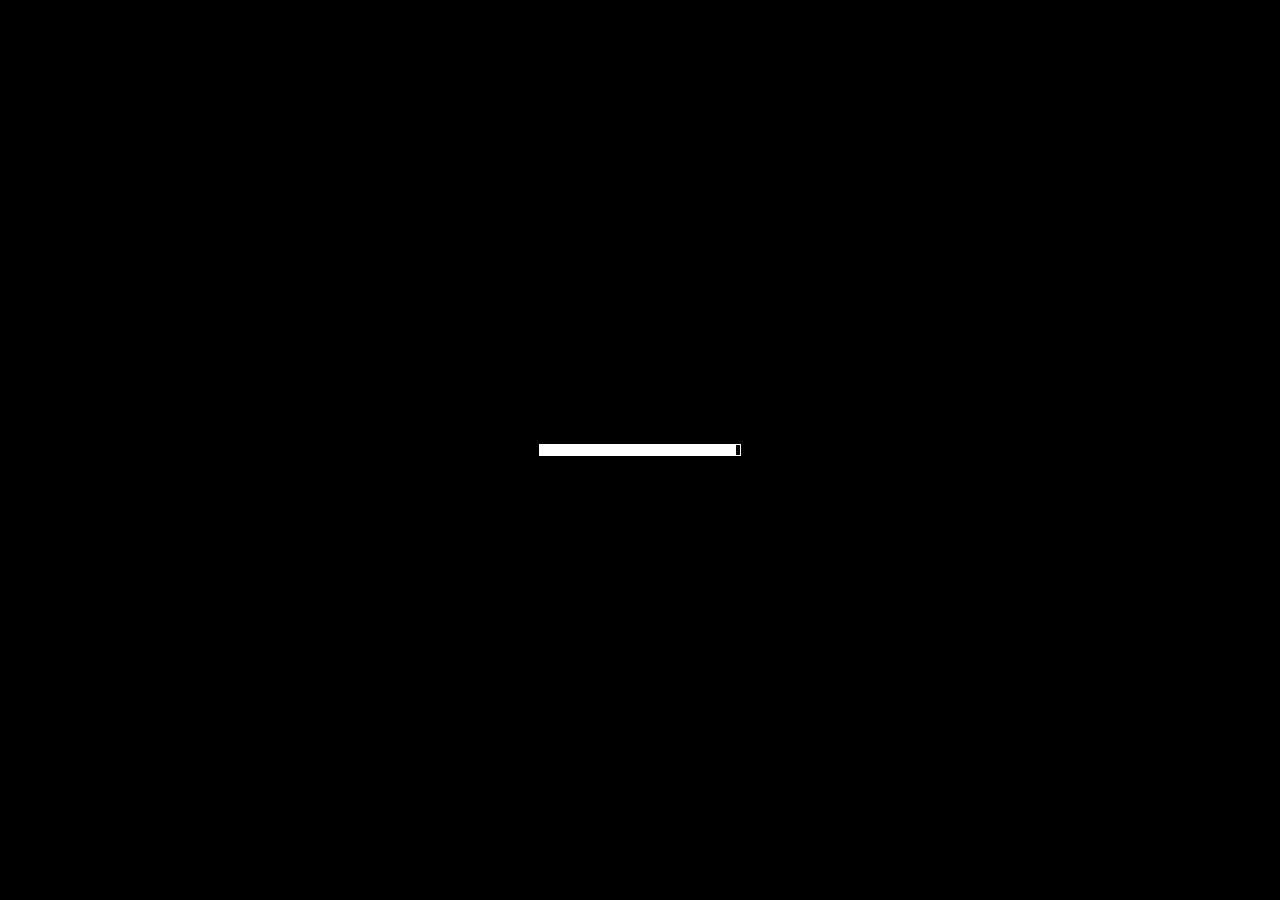
==== index.html @ d66dfb16 "first commit" ====
<!DOCTYPE html>
<!-- Created with https://packager.turbowarp.org/ -->
<html>
<head>
  <meta charset="utf-8">
  <meta name="viewport" content="width=device-width, initial-scale=1.0, maximum-scale=1.0, user-scalable=no">
  <!-- We only include this to explicitly loosen the CSP of various packager environments. It does not provide any security. -->
  <meta http-equiv="Content-Security-Policy" content="default-src * 'self' 'unsafe-inline' 'unsafe-eval' data: blob:">
  <title>Bedwars</title>
  <style>
    body {
      color: #ffffff;
      font-family: sans-serif;
      overflow: hidden;
      margin: 0;
      padding: 0;
    }
    :root, body.is-fullscreen {
      background-color: #000000;
    }
    [hidden] {
      display: none !important;
    }
    h1 {
      font-weight: normal;
    }
    a {
      color: inherit;
      text-decoration: underline;
      cursor: pointer;
    }

    #app, #loading, #error, #launch {
      position: absolute;
      top: 0;
      left: 0;
      width: 100%;
      height: 100%;
    }
    .screen {
      display: flex;
      flex-direction: column;
      align-items: center;
      justify-content: center;
      text-align: center;
      cursor: default;
      user-select: none;
      -webkit-user-select: none;
      background-color: #000000;
    }
    #launch {
      background-color: rgba(0, 0, 0, 0.7);
      cursor: pointer;
    }
    .green-flag {
      width: 80px;
      height: 80px;
      padding: 16px;
      border-radius: 100%;
      background: rgba(255, 255, 255, 0.75);
      border: 3px solid hsla(0, 100%, 100%, 1);
      display: flex;
      justify-content: center;
      align-items: center;
      box-sizing: border-box;
    }
    #loading {
      
    }
    .progress-bar-outer {
      border: 1px solid currentColor;
      height: 10px;
      width: 200px;
      max-width: 200px;
    }
    .progress-bar-inner {
      height: 100%;
      width: 0;
      background-color: currentColor;
    }
    .loading-text, noscript {
      font-weight: normal;
      font-size: 36px;
      margin: 0 0 16px;
    }
    .loading-image {
      margin: 0 0 16px;
    }
    #error-message, #error-stack {
      font-family: monospace;
      max-width: 600px;
      white-space: pre-wrap;
      user-select: text;
      -webkit-user-select: text;
    }
    #error-stack {
      text-align: left;
      max-height: 200px;
      overflow: auto;
    }
    .control-button {
      width: 2rem;
      height: 2rem;
      padding: 0.375rem;
      margin-top: 0.5rem;
      margin-bottom: 0.5rem;
      user-select: none;
      -webkit-user-select: none;
      cursor: pointer;
      border: 0;
      border-radius: 4px;
    }
    .control-button-highlight:hover {
      background: #ff4c4c26;
    }
    .control-button-highlight.active {
      background: #ff4c4c59;
    }
    .fullscreen-button {
      background: white;
    }
    .standalone-fullscreen-button {
      position: absolute;
      top: 0;
      right: 0;
      background-color: rgba(0, 0, 0, 0.5);
      border-radius: 0 0 0 4px;
      padding: 4px;
      cursor: pointer;
    }
    .sc-canvas {
      cursor: auto;
    }
    .sc-monitor-root[data-opcode^="data_"] .sc-monitor-value-color {
      background-color: #ff8c1a;
    }
    .sc-monitor-row-value-outer {
      background-color: #fc662c;
    }
    .sc-monitor-row-value-editing .sc-monitor-row-value-outer {
      background-color: #e25b27;
    }
    
  </style>
  <meta name="theme-color" content="#000000">
  
</head>
<body>
  <div id="app"></div>

  <div id="launch" class="screen" hidden title="Click to start">
    <div class="green-flag">
      <svg viewBox="0 0 16.63 17.5" width="42" height="44">
        <defs><style>.cls-1,.cls-2{fill:#4cbf56;stroke:#45993d;stroke-linecap:round;stroke-linejoin:round;}.cls-2{stroke-width:1.5px;}</style></defs>
        <path class="cls-1" d="M.75,2A6.44,6.44,0,0,1,8.44,2h0a6.44,6.44,0,0,0,7.69,0V12.4a6.44,6.44,0,0,1-7.69,0h0a6.44,6.44,0,0,0-7.69,0"/>
        <line class="cls-2" x1="0.75" y1="16.75" x2="0.75" y2="0.75"/>
      </svg>
    </div>
  </div>

  <div id="loading" class="screen">
    <noscript>Enable JavaScript</noscript>
    
    
    <div class="progress-bar-outer"><div class="progress-bar-inner" id="loading-inner"></div></div>
  </div>

  <div id="error" class="screen" hidden>
    <h1>Error</h1>
    <details>
      <summary id="error-message"></summary>
      <p id="error-stack"></p>
    </details>
  </div>

  <script src="script.js"></script>
  <script>
    const appElement = document.getElementById('app');
    const launchScreen = document.getElementById('launch');
    const loadingScreen = document.getElementById('loading');
    const loadingInner = document.getElementById('loading-inner');
    const errorScreen = document.getElementById('error');
    const errorScreenMessage = document.getElementById('error-message');
    const errorScreenStack = document.getElementById('error-stack');

    const handleError = (error) => {
      console.error(error);
      if (!errorScreen.hidden) return;
      errorScreen.hidden = false;
      errorScreenMessage.textContent = '' + error;
      let debug = error && error.stack || 'no stack';
      debug += '\nUser agent: ' + navigator.userAgent;
      errorScreenStack.textContent = debug;
    };
    const setProgress = (progress) => {
      if (loadingInner) loadingInner.style.width = progress * 100 + '%';
    };
    const interpolate = (a, b, t) => a + t * (b - a);

    try {
      setProgress(0.1);

      const scaffolding = new Scaffolding.Scaffolding();
      scaffolding.width = 480;
      scaffolding.height = 360;
      scaffolding.resizeMode = "preserve-ratio";
      scaffolding.editableLists = false;
      scaffolding.usePackagedRuntime = true;
      scaffolding.setup();
      scaffolding.appendTo(appElement);

      const vm = scaffolding.vm;
      window.scaffolding = scaffolding;
      window.vm = scaffolding.vm;
      window.Scratch = {
        vm,
        renderer: vm.renderer,
        audioEngine: vm.runtime.audioEngine,
        bitmapAdapter: vm.runtime.v2BitmapAdapter,
        videoProvider: vm.runtime.ioDevices.video.provider
      };

      scaffolding.setUsername("player####".replace(/#/g, () => Math.floor(Math.random() * 10)));
      scaffolding.setAccentColor("#ff4c4c");

      try {
        scaffolding.addCloudProvider(new Scaffolding.Cloud.WebSocketProvider(["wss://clouddata.turbowarp.org","wss://clouddata.turbowarp.xyz"], ""));
      } catch (error) {
        console.error(error);
      }

      const greenFlagButton = document.createElement('img');
      greenFlagButton.src = 'data:image/svg+xml,' + encodeURIComponent('<svg xmlns="http://www.w3.org/2000/svg" viewBox="0 0 16.63 17.5"><path d="M.75 2a6.44 6.44 0 017.69 0h0a6.44 6.44 0 007.69 0v10.4a6.44 6.44 0 01-7.69 0h0a6.44 6.44 0 00-7.69 0" fill="#4cbf56" stroke="#45993d" stroke-linecap="round" stroke-linejoin="round"/><path stroke-width="1.5" fill="#4cbf56" stroke="#45993d" stroke-linecap="round" stroke-linejoin="round" d="M.75 16.75v-16"/></svg>');
      greenFlagButton.className = 'control-button control-button-highlight green-flag-button';
      greenFlagButton.draggable = false;
      greenFlagButton.addEventListener('click', () => {
        scaffolding.greenFlag();
      });
      scaffolding.addEventListener('PROJECT_RUN_START', () => {
        greenFlagButton.classList.add('active');
      });
      scaffolding.addEventListener('PROJECT_RUN_STOP', () => {
        greenFlagButton.classList.remove('active');
      });
      scaffolding.addControlButton({
        element: greenFlagButton,
        where: 'top-left'
      });

      const stopAllButton = document.createElement('img');
      stopAllButton.src = 'data:image/svg+xml,' + encodeURIComponent('<svg xmlns="http://www.w3.org/2000/svg" viewBox="0 0 14 14"><path fill="#ec5959" stroke="#b84848" stroke-linecap="round" stroke-linejoin="round" stroke-miterlimit="10" d="M4.3.5h5.4l3.8 3.8v5.4l-3.8 3.8H4.3L.5 9.7V4.3z"/></svg>');
      stopAllButton.className = 'control-button control-button-highlight stop-all-button';
      stopAllButton.draggable = false;
      stopAllButton.addEventListener('click', () => {
        scaffolding.stopAll();
      });
      scaffolding.addControlButton({
        element: stopAllButton,
        where: 'top-left'
      });

      if (document.fullscreenEnabled || document.webkitFullscreenEnabled) {
        let isFullScreen = !!(document.fullscreenElement || document.webkitFullscreenElement);
        const fullscreenButton = document.createElement('img');
        fullscreenButton.draggable = false;
        fullscreenButton.className = 'control-button fullscreen-button';
        fullscreenButton.addEventListener('click', () => {
          if (isFullScreen) {
            if (document.exitFullscreen) {
              document.exitFullscreen();
            } else if (document.webkitExitFullscreen) {
              document.webkitExitFullscreen();
            }
          } else {
            if (document.body.requestFullscreen) {
              document.body.requestFullscreen();
            } else if (document.body.webkitRequestFullscreen) {
              document.body.webkitRequestFullscreen();
            }
          }
        });
        const otherControlsExist = true;
        const fillColor = otherControlsExist ? '#575E75' : '#ffffff';
        const updateFullScreen = () => {
          isFullScreen = !!(document.fullscreenElement || document.webkitFullscreenElement);
          document.body.classList.toggle('is-fullscreen', isFullScreen);
          if (isFullScreen) {
            fullscreenButton.src = 'data:image/svg+xml,' + encodeURIComponent('<svg width="20" height="20" xmlns="http://www.w3.org/2000/svg"><g fill="' + fillColor + '" fill-rule="evenodd"><path d="M12.662 3.65l.89.891 3.133-2.374a.815.815 0 011.15.165.819.819 0 010 .986L15.467 6.46l.867.871c.25.25.072.664-.269.664L12.388 8A.397.397 0 0112 7.611V3.92c0-.341.418-.514.662-.27M7.338 16.35l-.89-.89-3.133 2.374a.817.817 0 01-1.15-.166.819.819 0 010-.985l2.37-3.143-.87-.871a.387.387 0 01.27-.664L7.612 12a.397.397 0 01.388.389v3.692a.387.387 0 01-.662.27M7.338 3.65l-.89.891-3.133-2.374a.815.815 0 00-1.15.165.819.819 0 000 .986l2.37 3.142-.87.871a.387.387 0 00.27.664L7.612 8A.397.397 0 008 7.611V3.92a.387.387 0 00-.662-.27M12.662 16.35l.89-.89 3.133 2.374a.817.817 0 001.15-.166.819.819 0 000-.985l-2.368-3.143.867-.871a.387.387 0 00-.269-.664L12.388 12a.397.397 0 00-.388.389v3.692c0 .342.418.514.662.27"/></g></svg>');
          } else {
            fullscreenButton.src = 'data:image/svg+xml,' + encodeURIComponent('<svg width="20" height="20" xmlns="http://www.w3.org/2000/svg"><g fill="' + fillColor + '" fill-rule="evenodd"><path d="M16.338 7.35l-.89-.891-3.133 2.374a.815.815 0 01-1.15-.165.819.819 0 010-.986l2.368-3.142-.867-.871a.387.387 0 01.269-.664L16.612 3a.397.397 0 01.388.389V7.08a.387.387 0 01-.662.27M3.662 12.65l.89.89 3.133-2.374a.817.817 0 011.15.166.819.819 0 010 .985l-2.37 3.143.87.871c.248.25.071.664-.27.664L3.388 17A.397.397 0 013 16.611V12.92c0-.342.418-.514.662-.27M3.662 7.35l.89-.891 3.133 2.374a.815.815 0 001.15-.165.819.819 0 000-.986L6.465 4.54l.87-.871a.387.387 0 00-.27-.664L3.388 3A.397.397 0 003 3.389V7.08c0 .341.418.514.662.27M16.338 12.65l-.89.89-3.133-2.374a.817.817 0 00-1.15.166.819.819 0 000 .985l2.368 3.143-.867.871a.387.387 0 00.269.664l3.677.005a.397.397 0 00.388-.389V12.92a.387.387 0 00-.662-.27"/></g></svg>');
          }
        };
        updateFullScreen();
        document.addEventListener('fullscreenchange', updateFullScreen);
        document.addEventListener('webkitfullscreenchange', updateFullScreen);
        if (otherControlsExist) {
          fullscreenButton.className = 'control-button fullscreen-button';
          scaffolding.addControlButton({
            element: fullscreenButton,
            where: 'top-right'
          });
        } else {
          fullscreenButton.className = 'standalone-fullscreen-button';
          document.body.appendChild(fullscreenButton);
        }
      }

      vm.setTurboMode(false);
      if (vm.setInterpolation) vm.setInterpolation(false);
      if (vm.setFramerate) vm.setFramerate(30);
      if (vm.renderer.setUseHighQualityRender) vm.renderer.setUseHighQualityRender(false);
      if (vm.setRuntimeOptions) vm.setRuntimeOptions({
        fencing: true,
        miscLimits: true,
        maxClones: 300,
      });
      if (vm.setCompilerOptions) vm.setCompilerOptions({
        enabled: true,
        warpTimer: false
      });
      if (vm.renderer.setMaxTextureDimension) vm.renderer.setMaxTextureDimension(2048);

      // enforcePrivacy threat model only makes sense in the editor
      if (vm.runtime.setEnforcePrivacy) vm.runtime.setEnforcePrivacy(false);

      if (typeof ScaffoldingAddons !== 'undefined') {
        ScaffoldingAddons.run(scaffolding, {"gamepad":false,"pointerlock":false,"specialCloudBehaviors":false,"unsafeCloudBehaviors":false,"pause":false});
      }

      scaffolding.setExtensionSecurityManager({
        getSandboxMode: () => 'unsandboxed',
        canLoadExtensionFromProject: () => true
      });
      for (const extension of []) {
        vm.extensionManager.loadExtensionURL(extension);
      }

    } catch (e) {
      handleError(e);
    }
  </script>
  
  
    <script>
      const getProjectData = (function() {
        const storage = scaffolding.storage;
        storage.onprogress = (total, loaded) => {
          setProgress(interpolate(0.2, 0.98, loaded / total));
        };
        
        storage.addWebStore(
          [
            storage.AssetType.ImageVector,
            storage.AssetType.ImageBitmap,
            storage.AssetType.Sound,
            storage.AssetType.Font
          ].filter(i => i),
          (asset) => new URL('./assets/' + asset.assetId + '.' + asset.dataFormat, location).href
        );
        return () => new Promise((resolve, reject) => {
        const xhr = new XMLHttpRequest();
        xhr.onload = () => {
          resolve(xhr.response);
        };
        xhr.onerror = () => {
          if (location.protocol === 'file:') {
            reject(new Error('Zip environment must be used on a website, not on a local file. To fix this error, use the "Plain HTML" environment instead.'));
          } else {
            reject(new Error('Request to load project data failed.'));
          }
        };
        xhr.onprogress = (e) => {
          if (e.lengthComputable) {
            setProgress(interpolate(0.1, 0.2, e.loaded / e.total));
          }
        };
        xhr.responseType = 'arraybuffer';
        xhr.open('GET', "./assets/project.json");
        xhr.send();
      });
      })();
    </script>
  <script>
    const run = async () => {
      const projectData = await getProjectData();
      await scaffolding.loadProject(projectData);
      setProgress(1);
      loadingScreen.hidden = true;
      if (false) {
        scaffolding.start();
      } else {
        launchScreen.hidden = false;
        launchScreen.addEventListener('click', () => {
          launchScreen.hidden = true;
          scaffolding.start();
        });
        launchScreen.focus();
      }
    };
    run().catch(handleError);
  </script>
</body>
</html>
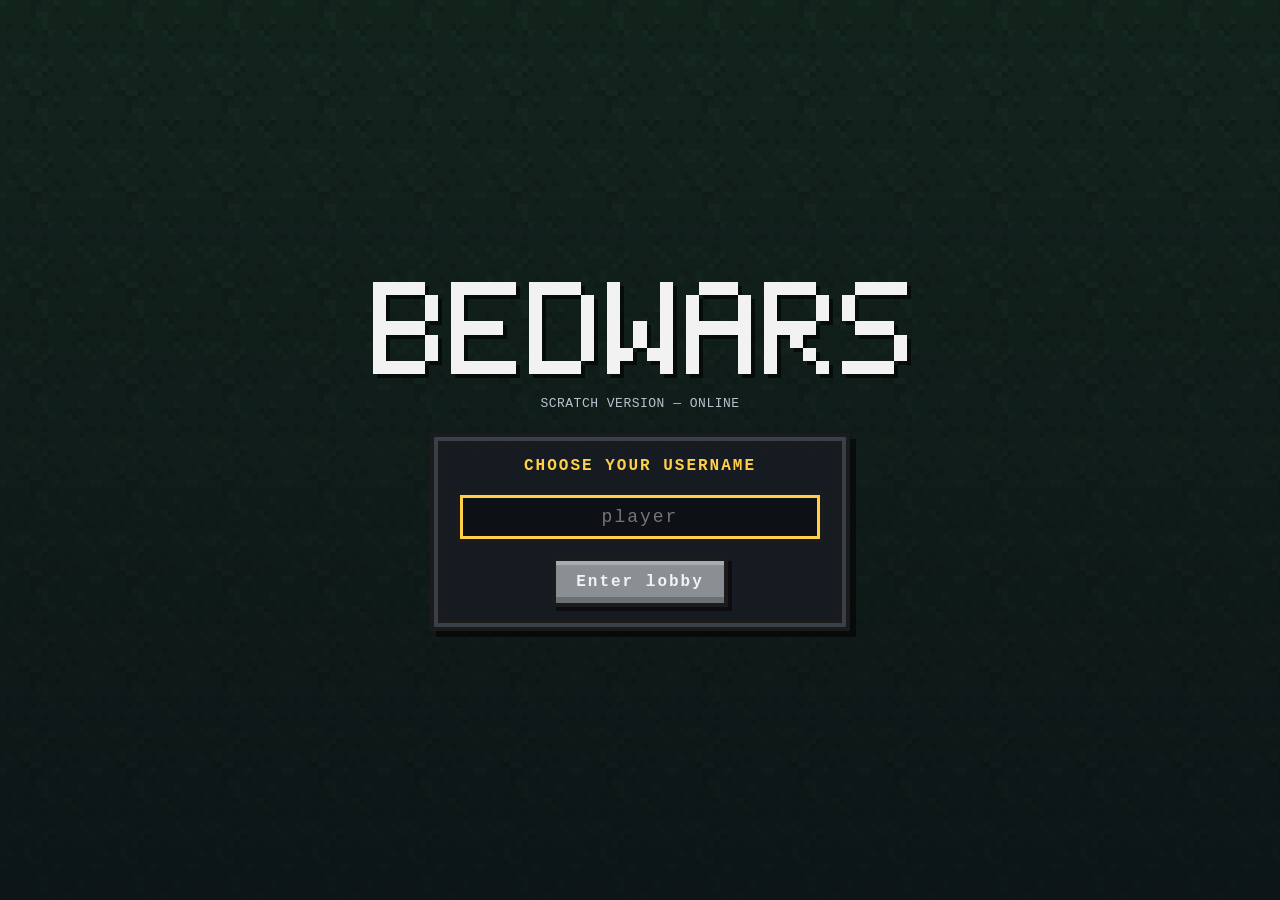
==== commit ab92d9db: "Bedwars online" ====
--- a/index.html
+++ b/index.html
@@ -1,403 +1,67 @@
 <!DOCTYPE html>
-<!-- Created with https://packager.turbowarp.org/ -->
-<html>
+<html lang="en">
 <head>
   <meta charset="utf-8">
-  <meta name="viewport" content="width=device-width, initial-scale=1.0, maximum-scale=1.0, user-scalable=no">
-  <!-- We only include this to explicitly loosen the CSP of various packager environments. It does not provide any security. -->
-  <meta http-equiv="Content-Security-Policy" content="default-src * 'self' 'unsafe-inline' 'unsafe-eval' data: blob:">
-  <title>Bedwars</title>
-  <style>
-    body {
-      color: #ffffff;
-      font-family: sans-serif;
-      overflow: hidden;
-      margin: 0;
-      padding: 0;
-    }
-    :root, body.is-fullscreen {
-      background-color: #000000;
-    }
-    [hidden] {
-      display: none !important;
-    }
-    h1 {
-      font-weight: normal;
-    }
-    a {
-      color: inherit;
-      text-decoration: underline;
-      cursor: pointer;
-    }
-
-    #app, #loading, #error, #launch {
-      position: absolute;
-      top: 0;
-      left: 0;
-      width: 100%;
-      height: 100%;
-    }
-    .screen {
-      display: flex;
-      flex-direction: column;
-      align-items: center;
-      justify-content: center;
-      text-align: center;
-      cursor: default;
-      user-select: none;
-      -webkit-user-select: none;
-      background-color: #000000;
-    }
-    #launch {
-      background-color: rgba(0, 0, 0, 0.7);
-      cursor: pointer;
-    }
-    .green-flag {
-      width: 80px;
-      height: 80px;
-      padding: 16px;
-      border-radius: 100%;
-      background: rgba(255, 255, 255, 0.75);
-      border: 3px solid hsla(0, 100%, 100%, 1);
-      display: flex;
-      justify-content: center;
-      align-items: center;
-      box-sizing: border-box;
-    }
-    #loading {
-      
-    }
-    .progress-bar-outer {
-      border: 1px solid currentColor;
-      height: 10px;
-      width: 200px;
-      max-width: 200px;
-    }
-    .progress-bar-inner {
-      height: 100%;
-      width: 0;
-      background-color: currentColor;
-    }
-    .loading-text, noscript {
-      font-weight: normal;
-      font-size: 36px;
-      margin: 0 0 16px;
-    }
-    .loading-image {
-      margin: 0 0 16px;
-    }
-    #error-message, #error-stack {
-      font-family: monospace;
-      max-width: 600px;
-      white-space: pre-wrap;
-      user-select: text;
-      -webkit-user-select: text;
-    }
-    #error-stack {
-      text-align: left;
-      max-height: 200px;
-      overflow: auto;
-    }
-    .control-button {
-      width: 2rem;
-      height: 2rem;
-      padding: 0.375rem;
-      margin-top: 0.5rem;
-      margin-bottom: 0.5rem;
-      user-select: none;
-      -webkit-user-select: none;
-      cursor: pointer;
-      border: 0;
-      border-radius: 4px;
-    }
-    .control-button-highlight:hover {
-      background: #ff4c4c26;
-    }
-    .control-button-highlight.active {
-      background: #ff4c4c59;
-    }
-    .fullscreen-button {
-      background: white;
-    }
-    .standalone-fullscreen-button {
-      position: absolute;
-      top: 0;
-      right: 0;
-      background-color: rgba(0, 0, 0, 0.5);
-      border-radius: 0 0 0 4px;
-      padding: 4px;
-      cursor: pointer;
-    }
-    .sc-canvas {
-      cursor: auto;
-    }
-    .sc-monitor-root[data-opcode^="data_"] .sc-monitor-value-color {
-      background-color: #ff8c1a;
-    }
-    .sc-monitor-row-value-outer {
-      background-color: #fc662c;
-    }
-    .sc-monitor-row-value-editing .sc-monitor-row-value-outer {
-      background-color: #e25b27;
-    }
-    
-  </style>
-  <meta name="theme-color" content="#000000">
-  
+  <meta name="viewport" content="width=device-width, initial-scale=1.0">
+  <title>Bedwars — Lobby</title>
+  <link rel="icon" href="assets/lobby/flag.svg">
+  <link rel="stylesheet" href="style.css">
 </head>
 <body>
-  <div id="app"></div>
+  <div id="bg"></div>
 
-  <div id="launch" class="screen" hidden title="Click to start">
-    <div class="green-flag">
-      <svg viewBox="0 0 16.63 17.5" width="42" height="44">
-        <defs><style>.cls-1,.cls-2{fill:#4cbf56;stroke:#45993d;stroke-linecap:round;stroke-linejoin:round;}.cls-2{stroke-width:1.5px;}</style></defs>
-        <path class="cls-1" d="M.75,2A6.44,6.44,0,0,1,8.44,2h0a6.44,6.44,0,0,0,7.69,0V12.4a6.44,6.44,0,0,1-7.69,0h0a6.44,6.44,0,0,0-7.69,0"/>
-        <line class="cls-2" x1="0.75" y1="16.75" x2="0.75" y2="0.75"/>
-      </svg>
+  <main id="app">
+    <header class="brand">
+      <img id="logo" src="assets/lobby/logo.svg" alt="Bedwars">
+      <p class="tagline">scratch version &mdash; online</p>
+    </header>
+
+    <!-- Username screen -->
+    <section id="name-screen" class="screen">
+      <div class="panel">
+        <h2>Choose your username</h2>
+        <input id="name-input" type="text" maxlength="16" autocomplete="off"
+               spellcheck="false" placeholder="player">
+        <p id="name-error" class="error" hidden></p>
+        <button id="name-btn" class="btn">Enter lobby</button>
+      </div>
+    </section>
+
+    <!-- Lobby screen -->
+    <section id="lobby-screen" class="screen" hidden>
+      <div class="panel players-panel">
+        <h2>Online players <span id="player-count" class="badge">0</span></h2>
+        <ul id="player-list"></ul>
+        <p id="empty-hint" class="hint">Waiting for other players to join&hellip;</p>
+      </div>
+
+      <aside class="panel self-panel">
+        <img id="self-avatar" class="avatar" src="assets/lobby/avatar1.svg" alt="">
+        <div id="self-name" class="self-name">player</div>
+        <div id="conn-status" class="status status-connecting">
+          <span class="dot"></span><span id="conn-text">connecting&hellip;</span>
+        </div>
+        <button id="logout-btn" class="btn btn-small btn-ghost">Change name</button>
+      </aside>
+    </section>
+  </main>
+
+  <!-- Invite modal -->
+  <div id="modal" class="modal" hidden>
+    <div class="panel modal-box">
+      <img id="modal-avatar" class="avatar avatar-lg" src="assets/lobby/avatar2.svg" alt="">
+      <p id="modal-text">Player wants to play Bedwars</p>
+      <div class="row">
+        <button id="accept-btn" class="btn btn-green">Accept</button>
+        <button id="decline-btn" class="btn btn-red">Decline</button>
+      </div>
     </div>
   </div>
 
-  <div id="loading" class="screen">
-    <noscript>Enable JavaScript</noscript>
-    
-    
-    <div class="progress-bar-outer"><div class="progress-bar-inner" id="loading-inner"></div></div>
-  </div>
+  <div id="toast" class="toast" hidden></div>
 
-  <div id="error" class="screen" hidden>
-    <h1>Error</h1>
-    <details>
-      <summary id="error-message"></summary>
-      <p id="error-stack"></p>
-    </details>
-  </div>
-
-  <script src="script.js"></script>
-  <script>
-    const appElement = document.getElementById('app');
-    const launchScreen = document.getElementById('launch');
-    const loadingScreen = document.getElementById('loading');
-    const loadingInner = document.getElementById('loading-inner');
-    const errorScreen = document.getElementById('error');
-    const errorScreenMessage = document.getElementById('error-message');
-    const errorScreenStack = document.getElementById('error-stack');
-
-    const handleError = (error) => {
-      console.error(error);
-      if (!errorScreen.hidden) return;
-      errorScreen.hidden = false;
-      errorScreenMessage.textContent = '' + error;
-      let debug = error && error.stack || 'no stack';
-      debug += '\nUser agent: ' + navigator.userAgent;
-      errorScreenStack.textContent = debug;
-    };
-    const setProgress = (progress) => {
-      if (loadingInner) loadingInner.style.width = progress * 100 + '%';
-    };
-    const interpolate = (a, b, t) => a + t * (b - a);
-
-    try {
-      setProgress(0.1);
-
-      const scaffolding = new Scaffolding.Scaffolding();
-      scaffolding.width = 480;
-      scaffolding.height = 360;
-      scaffolding.resizeMode = "preserve-ratio";
-      scaffolding.editableLists = false;
-      scaffolding.usePackagedRuntime = true;
-      scaffolding.setup();
-      scaffolding.appendTo(appElement);
-
-      const vm = scaffolding.vm;
-      window.scaffolding = scaffolding;
-      window.vm = scaffolding.vm;
-      window.Scratch = {
-        vm,
-        renderer: vm.renderer,
-        audioEngine: vm.runtime.audioEngine,
-        bitmapAdapter: vm.runtime.v2BitmapAdapter,
-        videoProvider: vm.runtime.ioDevices.video.provider
-      };
-
-      scaffolding.setUsername("player####".replace(/#/g, () => Math.floor(Math.random() * 10)));
-      scaffolding.setAccentColor("#ff4c4c");
-
-      try {
-        scaffolding.addCloudProvider(new Scaffolding.Cloud.WebSocketProvider(["wss://clouddata.turbowarp.org","wss://clouddata.turbowarp.xyz"], ""));
-      } catch (error) {
-        console.error(error);
-      }
-
-      const greenFlagButton = document.createElement('img');
-      greenFlagButton.src = 'data:image/svg+xml,' + encodeURIComponent('<svg xmlns="http://www.w3.org/2000/svg" viewBox="0 0 16.63 17.5"><path d="M.75 2a6.44 6.44 0 017.69 0h0a6.44 6.44 0 007.69 0v10.4a6.44 6.44 0 01-7.69 0h0a6.44 6.44 0 00-7.69 0" fill="#4cbf56" stroke="#45993d" stroke-linecap="round" stroke-linejoin="round"/><path stroke-width="1.5" fill="#4cbf56" stroke="#45993d" stroke-linecap="round" stroke-linejoin="round" d="M.75 16.75v-16"/></svg>');
-      greenFlagButton.className = 'control-button control-button-highlight green-flag-button';
-      greenFlagButton.draggable = false;
-      greenFlagButton.addEventListener('click', () => {
-        scaffolding.greenFlag();
-      });
-      scaffolding.addEventListener('PROJECT_RUN_START', () => {
-        greenFlagButton.classList.add('active');
-      });
-      scaffolding.addEventListener('PROJECT_RUN_STOP', () => {
-        greenFlagButton.classList.remove('active');
-      });
-      scaffolding.addControlButton({
-        element: greenFlagButton,
-        where: 'top-left'
-      });
-
-      const stopAllButton = document.createElement('img');
-      stopAllButton.src = 'data:image/svg+xml,' + encodeURIComponent('<svg xmlns="http://www.w3.org/2000/svg" viewBox="0 0 14 14"><path fill="#ec5959" stroke="#b84848" stroke-linecap="round" stroke-linejoin="round" stroke-miterlimit="10" d="M4.3.5h5.4l3.8 3.8v5.4l-3.8 3.8H4.3L.5 9.7V4.3z"/></svg>');
-      stopAllButton.className = 'control-button control-button-highlight stop-all-button';
-      stopAllButton.draggable = false;
-      stopAllButton.addEventListener('click', () => {
-        scaffolding.stopAll();
-      });
-      scaffolding.addControlButton({
-        element: stopAllButton,
-        where: 'top-left'
-      });
-
-      if (document.fullscreenEnabled || document.webkitFullscreenEnabled) {
-        let isFullScreen = !!(document.fullscreenElement || document.webkitFullscreenElement);
-        const fullscreenButton = document.createElement('img');
-        fullscreenButton.draggable = false;
-        fullscreenButton.className = 'control-button fullscreen-button';
-        fullscreenButton.addEventListener('click', () => {
-          if (isFullScreen) {
-            if (document.exitFullscreen) {
-              document.exitFullscreen();
-            } else if (document.webkitExitFullscreen) {
-              document.webkitExitFullscreen();
-            }
-          } else {
-            if (document.body.requestFullscreen) {
-              document.body.requestFullscreen();
-            } else if (document.body.webkitRequestFullscreen) {
-              document.body.webkitRequestFullscreen();
-            }
-          }
-        });
-        const otherControlsExist = true;
-        const fillColor = otherControlsExist ? '#575E75' : '#ffffff';
-        const updateFullScreen = () => {
-          isFullScreen = !!(document.fullscreenElement || document.webkitFullscreenElement);
-          document.body.classList.toggle('is-fullscreen', isFullScreen);
-          if (isFullScreen) {
-            fullscreenButton.src = 'data:image/svg+xml,' + encodeURIComponent('<svg width="20" height="20" xmlns="http://www.w3.org/2000/svg"><g fill="' + fillColor + '" fill-rule="evenodd"><path d="M12.662 3.65l.89.891 3.133-2.374a.815.815 0 011.15.165.819.819 0 010 .986L15.467 6.46l.867.871c.25.25.072.664-.269.664L12.388 8A.397.397 0 0112 7.611V3.92c0-.341.418-.514.662-.27M7.338 16.35l-.89-.89-3.133 2.374a.817.817 0 01-1.15-.166.819.819 0 010-.985l2.37-3.143-.87-.871a.387.387 0 01.27-.664L7.612 12a.397.397 0 01.388.389v3.692a.387.387 0 01-.662.27M7.338 3.65l-.89.891-3.133-2.374a.815.815 0 00-1.15.165.819.819 0 000 .986l2.37 3.142-.87.871a.387.387 0 00.27.664L7.612 8A.397.397 0 008 7.611V3.92a.387.387 0 00-.662-.27M12.662 16.35l.89-.89 3.133 2.374a.817.817 0 001.15-.166.819.819 0 000-.985l-2.368-3.143.867-.871a.387.387 0 00-.269-.664L12.388 12a.397.397 0 00-.388.389v3.692c0 .342.418.514.662.27"/></g></svg>');
-          } else {
-            fullscreenButton.src = 'data:image/svg+xml,' + encodeURIComponent('<svg width="20" height="20" xmlns="http://www.w3.org/2000/svg"><g fill="' + fillColor + '" fill-rule="evenodd"><path d="M16.338 7.35l-.89-.891-3.133 2.374a.815.815 0 01-1.15-.165.819.819 0 010-.986l2.368-3.142-.867-.871a.387.387 0 01.269-.664L16.612 3a.397.397 0 01.388.389V7.08a.387.387 0 01-.662.27M3.662 12.65l.89.89 3.133-2.374a.817.817 0 011.15.166.819.819 0 010 .985l-2.37 3.143.87.871c.248.25.071.664-.27.664L3.388 17A.397.397 0 013 16.611V12.92c0-.342.418-.514.662-.27M3.662 7.35l.89-.891 3.133 2.374a.815.815 0 001.15-.165.819.819 0 000-.986L6.465 4.54l.87-.871a.387.387 0 00-.27-.664L3.388 3A.397.397 0 003 3.389V7.08c0 .341.418.514.662.27M16.338 12.65l-.89.89-3.133-2.374a.817.817 0 00-1.15.166.819.819 0 000 .985l2.368 3.143-.867.871a.387.387 0 00.269.664l3.677.005a.397.397 0 00.388-.389V12.92a.387.387 0 00-.662-.27"/></g></svg>');
-          }
-        };
-        updateFullScreen();
-        document.addEventListener('fullscreenchange', updateFullScreen);
-        document.addEventListener('webkitfullscreenchange', updateFullScreen);
-        if (otherControlsExist) {
-          fullscreenButton.className = 'control-button fullscreen-button';
-          scaffolding.addControlButton({
-            element: fullscreenButton,
-            where: 'top-right'
-          });
-        } else {
-          fullscreenButton.className = 'standalone-fullscreen-button';
-          document.body.appendChild(fullscreenButton);
-        }
-      }
-
-      vm.setTurboMode(false);
-      if (vm.setInterpolation) vm.setInterpolation(false);
-      if (vm.setFramerate) vm.setFramerate(30);
-      if (vm.renderer.setUseHighQualityRender) vm.renderer.setUseHighQualityRender(false);
-      if (vm.setRuntimeOptions) vm.setRuntimeOptions({
-        fencing: true,
-        miscLimits: true,
-        maxClones: 300,
-      });
-      if (vm.setCompilerOptions) vm.setCompilerOptions({
-        enabled: true,
-        warpTimer: false
-      });
-      if (vm.renderer.setMaxTextureDimension) vm.renderer.setMaxTextureDimension(2048);
-
-      // enforcePrivacy threat model only makes sense in the editor
-      if (vm.runtime.setEnforcePrivacy) vm.runtime.setEnforcePrivacy(false);
-
-      if (typeof ScaffoldingAddons !== 'undefined') {
-        ScaffoldingAddons.run(scaffolding, {"gamepad":false,"pointerlock":false,"specialCloudBehaviors":false,"unsafeCloudBehaviors":false,"pause":false});
-      }
-
-      scaffolding.setExtensionSecurityManager({
-        getSandboxMode: () => 'unsandboxed',
-        canLoadExtensionFromProject: () => true
-      });
-      for (const extension of []) {
-        vm.extensionManager.loadExtensionURL(extension);
-      }
-
-    } catch (e) {
-      handleError(e);
-    }
-  </script>
-  
-  
-    <script>
-      const getProjectData = (function() {
-        const storage = scaffolding.storage;
-        storage.onprogress = (total, loaded) => {
-          setProgress(interpolate(0.2, 0.98, loaded / total));
-        };
-        
-        storage.addWebStore(
-          [
-            storage.AssetType.ImageVector,
-            storage.AssetType.ImageBitmap,
-            storage.AssetType.Sound,
-            storage.AssetType.Font
-          ].filter(i => i),
-          (asset) => new URL('./assets/' + asset.assetId + '.' + asset.dataFormat, location).href
-        );
-        return () => new Promise((resolve, reject) => {
-        const xhr = new XMLHttpRequest();
-        xhr.onload = () => {
-          resolve(xhr.response);
-        };
-        xhr.onerror = () => {
-          if (location.protocol === 'file:') {
-            reject(new Error('Zip environment must be used on a website, not on a local file. To fix this error, use the "Plain HTML" environment instead.'));
-          } else {
-            reject(new Error('Request to load project data failed.'));
-          }
-        };
-        xhr.onprogress = (e) => {
-          if (e.lengthComputable) {
-            setProgress(interpolate(0.1, 0.2, e.loaded / e.total));
-          }
-        };
-        xhr.responseType = 'arraybuffer';
-        xhr.open('GET', "./assets/project.json");
-        xhr.send();
-      });
-      })();
-    </script>
-  <script>
-    const run = async () => {
-      const projectData = await getProjectData();
-      await scaffolding.loadProject(projectData);
-      setProgress(1);
-      loadingScreen.hidden = true;
-      if (false) {
-        scaffolding.start();
-      } else {
-        launchScreen.hidden = false;
-        launchScreen.addEventListener('click', () => {
-          launchScreen.hidden = true;
-          scaffolding.start();
-        });
-        launchScreen.focus();
-      }
-    };
-    run().catch(handleError);
-  </script>
+  <script src="vendor/mqtt.min.js"></script>
+  <script src="net.js"></script>
+  <script src="lobby.js"></script>
 </body>
 </html>
--- a/style.css
+++ b/style.css
@@ -0,0 +1,220 @@
+/* Bedwars lobby — original pixel-art styling. */
+
+* { box-sizing: border-box; }
+
+[hidden] { display: none !important; }
+
+:root {
+  --stone: #8a8f94;
+  --stone-dark: #6b7075;
+  --dirt: #7a4a2b;
+  --ink: #1b1b1b;
+  --paper: #f2f2f2;
+  --green: #4cbf56;
+  --red: #d64545;
+  --gold: #ffcf4a;
+}
+
+html, body {
+  height: 100%;
+  margin: 0;
+}
+
+body {
+  font-family: "Courier New", ui-monospace, monospace;
+  color: var(--paper);
+  overflow: hidden;
+  background: #101418;
+  letter-spacing: 0.5px;
+  text-transform: uppercase;
+}
+
+#bg {
+  position: fixed;
+  inset: 0;
+  background:
+    linear-gradient(rgba(10, 14, 20, 0.78), rgba(10, 14, 20, 0.92)),
+    url("assets/lobby/grass.svg");
+  background-size: cover, 96px 96px;
+  image-rendering: pixelated;
+  z-index: 0;
+}
+
+#app {
+  position: relative;
+  z-index: 1;
+  min-height: 100%;
+  display: flex;
+  flex-direction: column;
+  align-items: center;
+  justify-content: center;
+  gap: 22px;
+  padding: 24px;
+}
+
+.brand { text-align: center; }
+
+#logo {
+  width: min(560px, 82vw);
+  image-rendering: pixelated;
+  filter: drop-shadow(4px 4px 0 rgba(0, 0, 0, 0.6));
+}
+
+.tagline {
+  margin: 4px 0 0;
+  font-size: 13px;
+  color: #b9c2cc;
+}
+
+.screen { width: 100%; display: flex; justify-content: center; }
+
+.panel {
+  position: relative;
+  background: rgba(24, 28, 34, 0.94);
+  border: 4px solid var(--ink);
+  box-shadow:
+    inset 0 0 0 4px #3a4048,
+    inset 0 0 0 8px var(--ink),
+    6px 6px 0 rgba(0, 0, 0, 0.55);
+  padding: 20px 22px;
+}
+
+#name-screen .panel { width: min(420px, 90vw); text-align: center; }
+
+h2 {
+  margin: 0 0 16px;
+  font-size: 16px;
+  letter-spacing: 2px;
+  color: var(--gold);
+}
+
+input[type="text"] {
+  width: 100%;
+  padding: 12px 14px;
+  font: inherit;
+  font-size: 18px;
+  letter-spacing: 2px;
+  text-align: center;
+  color: var(--paper);
+  background: #0d1014;
+  border: 4px solid var(--ink);
+  box-shadow: inset 0 0 0 3px #3a4048;
+  outline: none;
+  text-transform: none;
+}
+
+input[type="text"]:focus { box-shadow: inset 0 0 0 3px var(--gold); }
+
+.btn {
+  display: inline-block;
+  margin-top: 14px;
+  padding: 12px 20px;
+  font: inherit;
+  font-size: 16px;
+  font-weight: bold;
+  letter-spacing: 2px;
+  color: var(--paper);
+  background: var(--stone);
+  border: 4px solid var(--ink);
+  box-shadow: inset 0 -6px 0 var(--stone-dark), inset 0 4px 0 #a7acb1, 4px 4px 0 rgba(0, 0, 0, 0.5);
+  cursor: pointer;
+}
+
+.btn:hover { filter: brightness(1.12); }
+.btn:active { transform: translate(2px, 2px); box-shadow: inset 0 -3px 0 var(--stone-dark), 4px 4px 0 rgba(0, 0, 0, 0.5); }
+.btn-green { background: var(--green); box-shadow: inset 0 -6px 0 #2e7d32, inset 0 4px 0 #6fd677, 4px 4px 0 rgba(0, 0, 0, 0.5); }
+.btn-red { background: var(--red); box-shadow: inset 0 -6px 0 #9c2f2f, inset 0 4px 0 #e46a6a, 4px 4px 0 rgba(0, 0, 0, 0.5); }
+.btn-small { font-size: 12px; padding: 8px 12px; margin-top: 12px; }
+.btn-ghost { background: #3a4048; box-shadow: inset 0 -5px 0 #2a2f35, 4px 4px 0 rgba(0, 0, 0, 0.5); }
+
+.error { color: #ff8080; font-size: 12px; margin: 10px 0 0; }
+
+/* Lobby layout */
+#lobby-screen { gap: 18px; align-items: stretch; max-width: 820px; }
+
+.players-panel { flex: 1 1 auto; min-height: 300px; }
+
+.players-panel h2 { display: flex; align-items: center; gap: 10px; }
+
+.badge {
+  background: var(--gold);
+  color: var(--ink);
+  font-size: 13px;
+  padding: 1px 8px;
+  border: 3px solid var(--ink);
+}
+
+#player-list { list-style: none; margin: 0; padding: 0; max-height: 46vh; overflow-y: auto; }
+
+#player-list li {
+  display: flex;
+  align-items: center;
+  gap: 12px;
+  padding: 8px 10px;
+  margin-bottom: 8px;
+  background: #2a2f35;
+  border: 3px solid var(--ink);
+  cursor: pointer;
+}
+
+#player-list li:hover { background: #3a4048; box-shadow: inset 0 0 0 2px var(--gold); }
+
+#player-list .name { flex: 1 1 auto; font-size: 15px; }
+#player-list .play { font-size: 12px; color: var(--green); }
+
+.avatar {
+  width: 40px;
+  height: 40px;
+  image-rendering: pixelated;
+  border: 3px solid var(--ink);
+  background: #0d1014;
+}
+
+.avatar-lg { width: 72px; height: 72px; }
+
+.hint { color: #8b95a1; font-size: 13px; text-align: center; padding: 24px 0; }
+
+.self-panel { text-align: center; flex: 0 0 200px; }
+.self-name { margin-top: 10px; font-size: 15px; color: var(--gold); word-break: break-all; }
+
+.status { margin-top: 10px; font-size: 12px; display: flex; align-items: center; justify-content: center; gap: 8px; }
+.status .dot { width: 10px; height: 10px; border: 2px solid var(--ink); display: inline-block; }
+.status-online .dot { background: var(--green); }
+.status-connecting .dot { background: var(--gold); }
+.status-offline .dot { background: var(--red); }
+.status-matched .dot { background: #4a9fd6; }
+
+/* Modal */
+.modal {
+  position: fixed;
+  inset: 0;
+  z-index: 20;
+  display: flex;
+  align-items: center;
+  justify-content: center;
+  background: rgba(0, 0, 0, 0.6);
+}
+
+.modal-box { text-align: center; width: min(420px, 90vw); }
+.modal-box p { font-size: 15px; margin: 14px 0 6px; }
+.row { display: flex; gap: 14px; justify-content: center; }
+
+/* Toast */
+.toast {
+  position: fixed;
+  left: 50%;
+  bottom: 28px;
+  transform: translateX(-50%);
+  z-index: 30;
+  padding: 12px 18px;
+  font-size: 14px;
+  color: var(--paper);
+  background: rgba(24, 28, 34, 0.96);
+  border: 4px solid var(--ink);
+  box-shadow: inset 0 0 0 3px #3a4048, 4px 4px 0 rgba(0, 0, 0, 0.5);
+}
+
+@media (max-width: 620px) {
+  #lobby-screen { flex-direction: column; }
+  .self-panel { flex: 0 0 auto; }
+}
